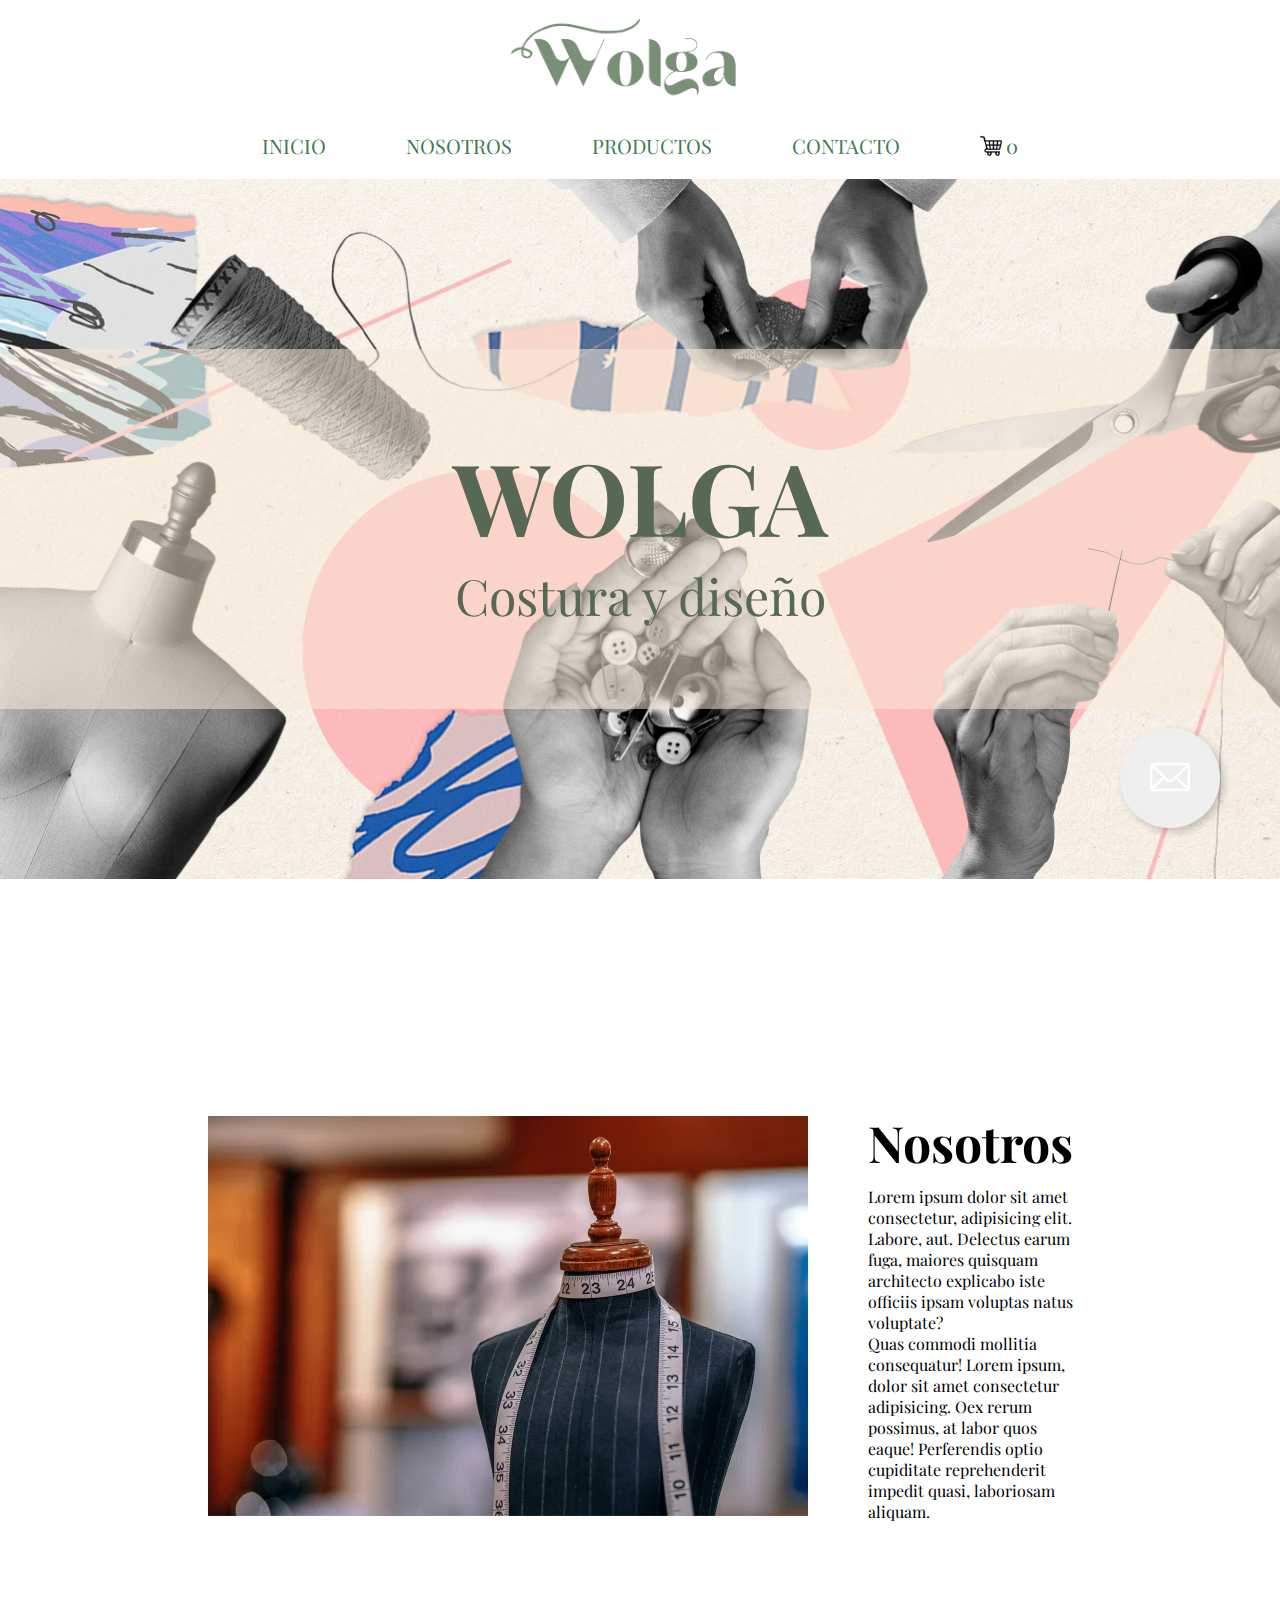
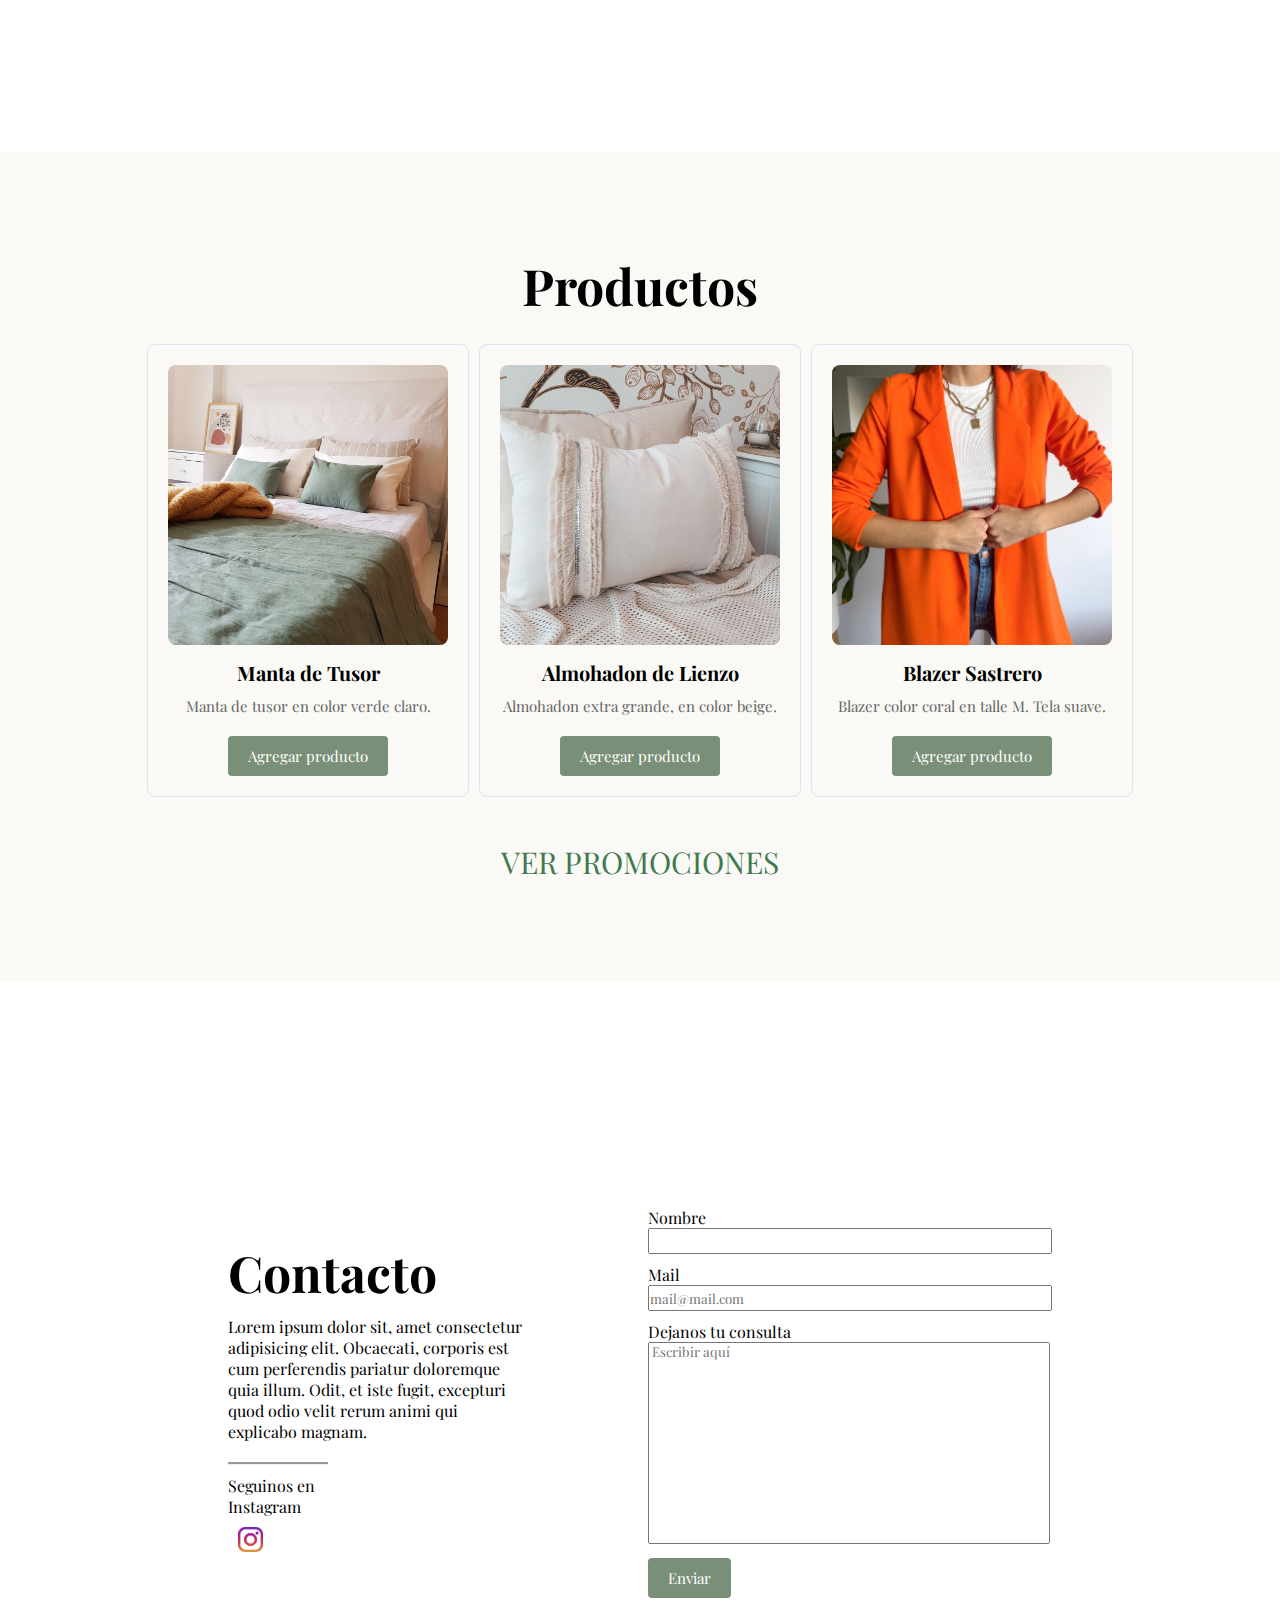
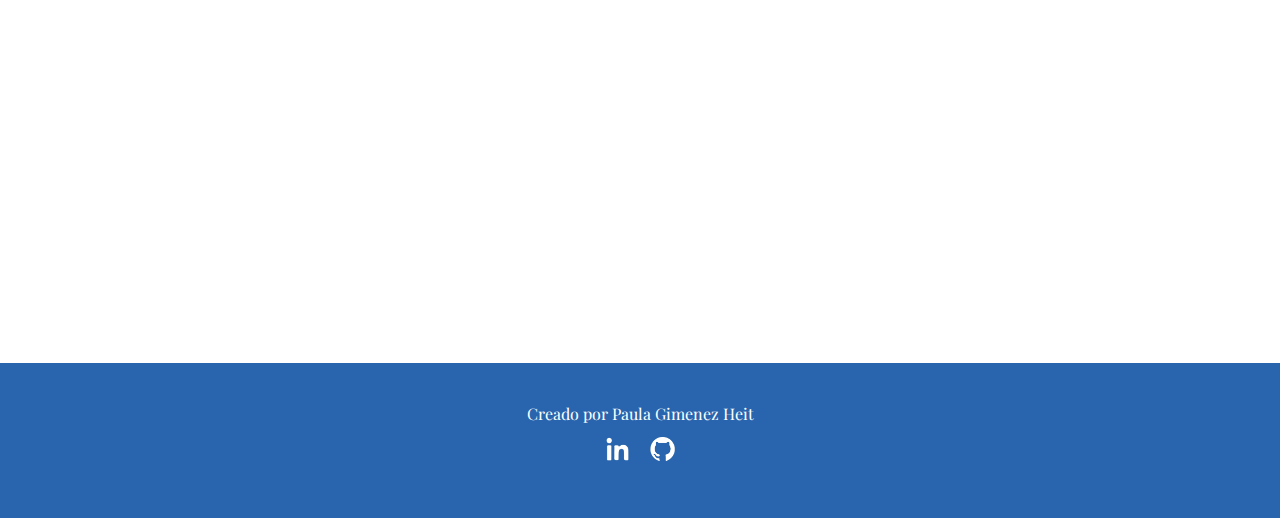
==== index.html @ 96721a61 "Se agregaron algunas meta etiquetas" ====
<!DOCTYPE html>
<html lang="es">
<head>
    <meta charset="UTF-8">
    <meta name="viewport" content="width=device-width, initial-scale=1.0">
    <title>Wolga Design</title>
    <meta name="keywords" content="diseño, costura, textil">
    <meta name="robots" content="index">
    <meta name="theme-color" content="#ffffff">
    <link rel="icon" href="./imagenes/favicon.ico.png">
    <meta property="og:title" content="Wolga Design">
    <meta property="og:description" content="Emprendimiento de costura y diseño textil de alta calidad. Comunicate con nosotros para realizar tus diseños personalizados.">
    <meta property="og:type" content="Pagina Web">
    <meta property="og:image" content="https://paula">
    <link rel="stylesheet" href="./css/styles.css">
    <link rel="preconnect" href="https://fonts.googleapis.com">
    <link rel="preconnect" href="https://fonts.gstatic.com" crossorigin>
    <link href="https://fonts.googleapis.com/css2?family=Crimson+Text&family=Playfair+Display&display=swap" rel="stylesheet">
</head>
<body>
    <!-- Cabecera con el logo principal -->
    <header class="flex-system" id="Inicio">
        <img src="./imagenes/logoWolgaGrande.png" alt="Imagen del logo Wolga Design" class="flex-img">
    </header>
    <!-- Menu de navegacion -->
    <nav class="flex-system">
        <a href="#Inicio" class="flex-menu">INICIO</a>
        <a href="#Nosotros" class="flex-menu">NOSOTROS</a>
        <a href="#Productos" class="flex-menu">PRODUCTOS</a>
        <a href="#Contacto" class="flex-menu">CONTACTO</a>
        <a href="" class="carrito-menu"><img src="./imagenes/carrito-decomrpas.png" alt="carrito de compras"><p>0</p></a>
    </nav>
    <main>
        <!-- Seccion de inicio, con el titulo principal de la pagina y un fondo -->
        <section class="seccionInicio">
            <article class="titulo-principal">
                <h1>WOLGA</h1>
                <p>Costura y diseño</p> 
            </article>
        </section>
        <!-- Seccion Nosotros, que contiene la historia del emprendimiento -->
        <section id="Nosotros" class="flex-nosotros">
            <article class="flex-columna">
                <img src="./imagenes/nosotros-foto.webp" alt="Imagen de foto de costura">
            </article>
            <article class="flex-columna">
                <h2>Nosotros</h2>
                <p> Lorem ipsum dolor sit amet consectetur, adipisicing elit. Labore, aut. Delectus earum fuga, maiores quisquam architecto explicabo iste officiis ipsam voluptas natus voluptate? <br> Quas commodi mollitia consequatur! Lorem ipsum, dolor sit amet consectetur adipisicing. Oex rerum possimus, at labor quos eaque! Perferendis optio cupiditate reprehenderit impedit quasi, laboriosam aliquam.
                </p>
            </article>
        </section>
        <!-- Seccion Productos, que contiene los productos a la venta del emprendimiento -->
        <section id="Productos" class="flex-productos">
            <h2>Productos</h2>
            <div class="flex-filaproductos">
                <!-- Producto 1 -->
                <article class="product-box">
                    <img src="./imagenes/producto1-mantatusor.jpeg" alt="Manta Tusor">
                    <h2>Manta de Tusor</h2>
                    <p>Manta de tusor en color verde claro.</p>
                    <button class="a-button">Agregar producto</button>
                </article>
                <!-- Producto 2 -->
                <article class="product-box">
                    <img src="./imagenes/producto2-almohadonlienzo.jpg" alt="Almohadon de Lienzo">
                    <h2>Almohadon de Lienzo</h2>
                    <p>Almohadon extra grande, en color beige.</p>
                    <button class="a-button">Agregar producto</button>
                </article>
                <!-- Producto 3 -->
                <article class="product-box">
                    <img src="./imagenes/producto3-blazersastrero.png" alt="Blazer Sastrero">
                    <h2>Blazer Sastrero</h2>
                    <p>Blazer color coral en talle M. Tela suave.</p>
                    <button class="a-button">Agregar producto</button>
                </article>
            </div>
            <a href="./pages/promociones.html">VER PROMOCIONES</a>
        </section>
        <!-- Seccion Contacto, que contiene los datos principales para entrar en contacto con los responsables del emprendimiento y un formulario -->
        <section id="Contacto" class="flex-contacto">
            <article class="contacto-item">
                <h2>Contacto</h2>
                <p>Lorem ipsum dolor sit, amet consectetur adipisicing elit. Obcaecati, corporis est cum perferendis pariatur doloremque quia illum. Odit, et iste fugit, excepturi quod odio velit rerum animi qui explicabo magnam.</p>
                <div class="flex-redes">
                    <p>Seguinos en Instagram</p>
                    <a href="https://instagram.com/wolga.design?igshid=MzRlODBiNWFlZA==" target="_blank"><img src="./imagenes/logo-instagram.png" alt="Logo de Instagram" class="emoji"></a>
                </div>
            </article>
            <form action="https://formsubmit.co/paulagimenezheit@gmail.com" method="post" class="contacto-item">
                <label for="name">Nombre</label>
                <input type="nombre" name="nombre" class="input-contacto"> <br>
                <label for="name">Mail</label>
                <input type="email" name="email" required class="input-contacto" placeholder="mail@mail.com"> <br>
                <label for="name">Dejanos tu consulta</label> <br>
                <textarea type="consulta" name="consulta" id="" cols="30" rows="10" placeholder=" Escribir aquí" maxlength="400"></textarea> <br>
                <input type="submit" value="Enviar" class="a-button-e">
            </form>
        </section>
    </main>
    <!-- Boton flotante que facilita el contacto con el emprendimiento a lo largo de toda la pagina -->
    <div class="box-bt-flotante">
        <button class="bt-flotante"><a href="mailto:wolga.design@gmail.com" class="boton"><img src="./imagenes/mail.png" alt="Correo electronico" class="emoji-grande"></a></button>
    </div>
    <!-- Footer de la pagina que facilita el contacto con la creadora de la pagina -->
    <footer class="flex-footer">
        <p>Creado por Paula Gimenez Heit</p>
        <div class="flex-emoji">
            <a href="https://www.linkedin.com/in/pgimenezheit/" target="_blank"><img src="./imagenes/logo-linkedin.png" alt="Linkedin Paula Gimenez Heit" class="emoji"></a>
            <a href="https://github.com/Pauladgh" target="_blank"><img src="./imagenes/logo-github.png" alt="GitHub Paula Gimenez Heit" class="emoji"></a>
        </div>
    </footer>
    <script src="./js/script.js"> </script>
</body>
</html>
---- css/styles.css ----
* {
    margin: 0;
    padding: 0;
    font-family: 'Playfair Display', serif;
}

/* Establezco un fondo para el header, con un padding top y bottom */
header {
    background-color: rgb(255, 255, 255);
    padding: 9px 0 9px 0;
}

/* Imagen del header */
.flex-img {
    width: 400px;
}

/* Para el menu pongo un fondo blanco, con un paddinf top y bottom. Con position sticky y top 0px le pido que al bajar se mantenga en la parte superior siempre */
nav {
    background-color: rgb(255, 255, 255);
    padding: 20px 0 20px 0;
    position:sticky;
    top:0px;
}

/* Configuro la disposicion de los elementos del menu */
.flex-system {
    display:flex;
    flex-direction: row;
    flex-wrap: wrap;
    justify-content: center;
    align-items: center;
}

/* Configuro los botones del menu, la separacion entre ellos, el color, tamaño y su comportamiento cuando no tienen el cursor arriba */
.flex-menu {
    color: rgb(64, 122, 79);
    text-decoration:none;
    margin-left: 40px;
    margin-right: 40px;
    font-size: 20px;
}
/* Defino que en el menu, al pasar el cursor por los botones, los mismos se pongan de otro color y se subrayen por arriba */
nav a:hover {
    text-decoration: overline;
    color: rgb(251,185,185);
}
.carrito-menu, .carrito-menu:hover {
    color: rgb(64, 122, 79);
    text-decoration:none;
    font-size: 20px;
    margin-left: 40px;
    margin-right: 40px;
    display: flex;
    flex-direction: row;
    justify-content: center;
    align-items: center;
}
.carrito-menu img {
    width: 22px;
    height: 22px;
    margin-right: 4px;
}

/* Configuro la seccion de inicio, con la imagen de fondo y los margenes adecuados */
.seccionInicio {
    padding-top: 170px;
    padding-bottom: 170px;
    background-image: url(../imagenes/costura.jpg);
    background-repeat: no-repeat;
    background-size:cover;
    text-align: center;
    color: rgb(87, 104, 84);
}

/* Para el titulo principal de la página establezco el tamaño de la letra, un fondo y un padding superior e inferor */
.titulo-principal {
    background-color: rgba(250, 235, 215, 0.527);
    padding: 80px 0 80px 0;
    font-size:50px;
}

/* Configuro el orden de la seccion Nosotros con su margen y la posición del contenido */
.flex-nosotros {
    display: flex;
    flex-direction: row;
    align-items: center;
    justify-content: center;
    padding: 200px;
}
/* Establezco la disposicion y los margenes de los elementos en la seccion Nosotros */
.flex-columna {
    display: flex;
    flex-direction: column;
    margin: 30px;
    align-items: flex-start;
    justify-content: left;
}
/* Para todos los titulos secundarios de la pagina, configuro el mismo valor, con un margen inferior que los separe del texto */
h2 {
    font-size: 50px;
    margin-bottom: 10px;
}

/* Configuro la organizacion de la seccion productos, el color de fondo y la posicion del contenido */
.flex-productos {
    display: flex;
    flex-direction: column;
    align-items: center;
    justify-content: center;
    padding: 100px;
    background-color: rgb(250, 249, 245);
}
.flex-productos a {
    color: rgb(64, 122, 79);
    text-decoration: none;
    margin-top: 30px;
    font-size: 30px;
    display: flex;
    flex-direction: row;
    justify-content: center;
    align-items: center;
    text-align: center;
}

.flex-productos a:hover {
    text-decoration-line: underline;
    color: rgb(251,185,185);
    margin-top: 30px;
}
/* Establezco la disposicion de las cajas de productos en la seccion */
.flex-filaproductos {
    display: flex;
    flex-direction: row;
    align-items: center;
}

/* Marco los margenes entre las cajas de productos */
.flex-filaproductos article {
    margin: 15px 5px 15px 5px;
}
/* Configuro la caja de productos a la venta */
.product-box {
    width: 280px;
    padding: 20px;
    border: 1px solid #cecde994;
    border-radius: 8px;
    text-align: center;
}

/* Imagenes de las cajas de productos */
.product-box img {
    width: 100%;
    border-radius: 8px;
    margin-bottom: 10px;
}

/* Titulo de las cajas de productos */
.product-box h2 {
    font-size: 20px;
    margin-bottom: 10px;
}
/* Parrafos de las cajas de productos */
.product-box p {
    font-size: 15px;
    color: #666;
    margin-bottom: 20px;
}
/* Botones de las cajas de productos, con su color y transicion  */
.a-button, .a-button-e {
    background-color: rgb(122,143,119);
    color: #fff;
    border: none;
    border-radius: 4px;
    padding: 10px 20px;
    font-size: 15px;
    cursor: pointer;
    transition: background-color 0.3s ease;
}

/* Comportamiento del boton cuando el cursor esta arriba */
.a-button:hover {
    background-color: rgb(157, 196, 151);
}

/* Configuro la organizacion de la seccion Contacto, el color de fondo y la posicion del contenido */
.flex-contacto {
    display: flex;
    flex-direction: row;
    justify-content: center;
    align-items: center;
    margin: 15px 170px 15px 170px;
    padding: 150px;
}

/* Configuracion de los elementos de la seccion contacto */
.contacto-item {
    margin: 50px;
    padding: 10px;
}

/* Establezco la configuracion de las redes */
.flex-redes {
    display: flex;
    flex-direction: column;
    align-items: flex-start;
    justify-content: flex-start;
    border-top: 1px;
    border-top:groove;
    padding-top: 10px;
    margin: 20px 200px 0 0;
}
.flex-redes p {
    width: 100px;
}
/* Definicion de los campos de entrada de datos del formulario */
.input-contacto {
    width: 400px;
    height: 22px;
    margin-bottom: 10px;
}
/* Definicion del campo de texto del formulario */
textarea {
    width: 400px;
    height: 200px;
    resize: none;
    margin-bottom: 10px;
}

/* Configuro la organizacion de la seccion footer, el color de fondo y la posicion del contenido */
.flex-footer {
    display: flex;
    flex-direction: column;
    justify-content: center;
    align-items: center;
    padding: 40px;
    background-color: rgb(40,101,174);
    color: white;
}

/* Configuracion de los iconos y su disposicion */
.flex-emoji {
    display: flex;
    flex-direction: row;
    justify-content: center;
    align-items: center;
    margin: 1px 1px 1px 1px;
}
/* Configuracion del tamaño de los iconos mas pequeños */
.emoji {
    width: 25px;
    padding: 10px;
}
/* Configuracion del tamaño del icono de enviar correo electronico */
.emoji-grande {
    width: 40px;
    padding: 10px;
    filter: invert();
}

/* Establezco las propiedades para que haya un boton flotante animado que permita enviar un correo  */
.box-bt-flotante{
    display: flex;
    justify-content: end;
    position: sticky;
    bottom: 8%;
    margin: 0 60px 40px 0;
}
/* La configuracion de la parte animada que realiza una iteracion infinita de cinco momentos, cambiando entre los colores principales de la pagina */
.bt-flotante {
    z-index: 1;
    width: 100px;
    height: 100px;
    border-radius: 100px;
    border-color: rgba(28, 89, 168, 0);
    animation-name: myanimation;
    animation-duration: 20s;
    animation-iteration-count: infinite;
    box-shadow: 4px 4px 8px rgba(0, 0, 0, 0.2);
}
/* Dividi la animacion en cinco momentos marcados por el cambio de color */
@keyframes myanimation {
    0% {background-color: rgb(28, 89, 168);}
    25% {background-color: rgb(122,143,119);}
    50% {background-color: rgb(251,185,185)}
    75% {background-color: rgb(122,143,119);}
    100% {background-color: rgb(28, 89, 168);}
}
.promociones {
    display: flex;
    flex-direction: column;
    justify-content: center;
    align-items: center;
    max-width: 600px;
    margin: 0 auto;
    padding: 80px;
    text-align: center;
}

.promocion-item {
    background-color: #f9f9f9;
    border: 1px solid #ccc;
    margin-bottom: 20px;
    padding: 10px;
}

.nav-volver img {
    width: 50px;
    margin: 0 0 0 40px;
}
/* Establezco las medidas que deben cambiar para pantallas de hasta 1024px */
@media(max-width:1024px){
.flex-columna img{
    width: 400px;
}
.flex-menu{
    font-size: 20px;
    margin: 0 17px 0 17px;
}
.flex-columna {
    font-size: 12px;
}
h2 {
    font-size: 40px
}
.input-contacto {
    width: 300px;
    height: 20px;
    margin-bottom: 10px;
}
textarea {
    width: 300px;
    height: 200px;
    resize: none;
    margin-bottom: 10px;
}
.product-box {
    width: 180px;
}
.product-box h2 {
    font-size: 17px
}
.product-box p {
    font-size: 13px
}
.contacto-item {
    font-size: 13px;
}
article.flex-redes {
    margin: 20px 0 20px 0;
}
.promociones {
    max-width: 500px;
    padding: 70px 0 70px 0;
}
.nav-volver img {
    width: 40px;
    margin: 0 0 0 40px;
}
}

/* Establezco las medidas que deben cambiar para pantallas de hasta 768px */
@media(max-width:768px){
a.flex-menu, a.carrito-menu {
    margin: 10px;
    font-size: 16px;
}
    .flex-img {
    width: 320px;
}
.flex-menu{
    font-size: 17px;
    margin: 0 15px 0 15px;
}
.titulo-principal {
    font-size: 40px        
}
h2 {
    font-size: 40px;        
}
.flex-columna img{
    width: 370px;
}
.flex-columna {
    font-size: 12px;
    width: 370px;
}
.flex-nosotros {
    display: flex;
    flex-direction: column;
}
.flex-contacto {
    display: flex;
    flex-direction: column;
}
.flex-filaproductos {
    display: flex;
    flex-direction: column;
}
.product-box {
    width: 300px;
    height: 450px;
}
.product-box h2{
    font-size: 17px
}
.product-box p{
    font-size: 14px
}
.flex-productos {
    padding: 90px;
}
.flex-contacto{
    padding: 90px;
}
article.contacto-item {
    font-size: 13px;
    width: 400px;
    text-align: center;
}
.flex-redes {
    margin: 20px 0 0 0;
    display: flex;
    flex-direction: column-reverse;
    align-items: center
}
.promociones {
    max-width: 400px;
}
.nav-volver img {
    width: 30px;
    margin: 0 0 0 40px;
}
.flex-productos a {
    font-size: 20px;
}
}

/* Establezco las medidas que deben cambiar para pantallas de hasta 480px */
@media(max-width:480px) {
a.flex-menu, a.carrito-menu {
    margin: 6px;
    font-size: 15px;
}
.flex-menu {
    margin: 0 9px 0 9px;
    font-size: 15px;
}
.titulo-principal {
    font-size: 35px;
}
.seccionInicio {
    padding-top: 120px;
    padding-bottom: 120px;
}
.flex-columna {
    width: 255px;
    font-size: 13.5px;
}
.flex-columna img{
    width: 255px;
}
.flex-nosotros {
    padding: 90px 0 90px 0;
}
.product-box p {
    font-size: 16px;
    height: 50px;
}
.product-box h2 {
    font-size: 18px;
}
.product-box {
    width: 270px;
}
.flex-contacto {
    margin: 0;
    padding: 0;
}
article.contacto-item {
    width: 280px;
    text-align: center;
    font-size: 13px;
    margin-bottom: 0px;
}
.input-contacto {
    width: 320px;
    height: 22px;
}
textarea {
    width: 320px;
    height: 150px;
    resize: none;
}
form{
    display: flex;
    flex-direction: column;
}
.emoji-grande {
    width: 30px;
}
.box-bt-flotante{
    bottom: 4%;
    margin: 0 30px 20px 0;
}
.bt-flotante {
    width: 85px;
    height: 85px;
}
.promociones {
    max-width: 300px;
}
.nav-volver img {
    width: 25px;
    margin: 0 0 0 40px;
}

}

/* Establezco las medidas que deben cambiar para pantallas de hasta 370px */
@media(max-width:397px) {
.flex-img {
    width: 220px;
}
a.flex-menu, a.carrito-menu {
    font-size: 12px;
    margin: 0 5px 0 5px;
}
nav.flex-system img{
    width: 16px;
    height: 16px;
}
.titulo-principal {
    font-size: 25px;
}
.seccionInicio {
    padding-top: 70px;
    padding-bottom: 70px;
}
.flex-columna {
    width: 240px;
    font-size: 13px;
}
.flex-columna img{
    width: 240px;
}
.flex-nosotros {
    padding: 80px 0 80px 0;
}
.product-box p {
    font-size: 13px;
}
.product-box h2 {
    font-size: 16px;
}
.product-box {
    width: 210px;
    height: 390px;
}
.flex-contacto {
    margin: 0;
    padding: 0;
}
article.contacto-item {
    width: 220px;
    text-align: center;
    font-size: 12px;
    margin-bottom: 0px;
}
.input-contacto {
    width: 220px;
    height: 22px;
}
textarea {
    width: 220px;
    height: 120px;
    resize: none;
}
.flex-footer{
    font-size: 13px;
}
.emoji-grande {
    width: 20px;
}
.box-bt-flotante{
    bottom: 4%;
    margin: 0 30px 20px 0;
}
.bt-flotante {
    width: 70px;
    height: 70px;
}
.promociones {
    max-width: 200px;
}
.nav-volver img {
    width: 20px;
    margin: 0 0 0 40px;
}
}
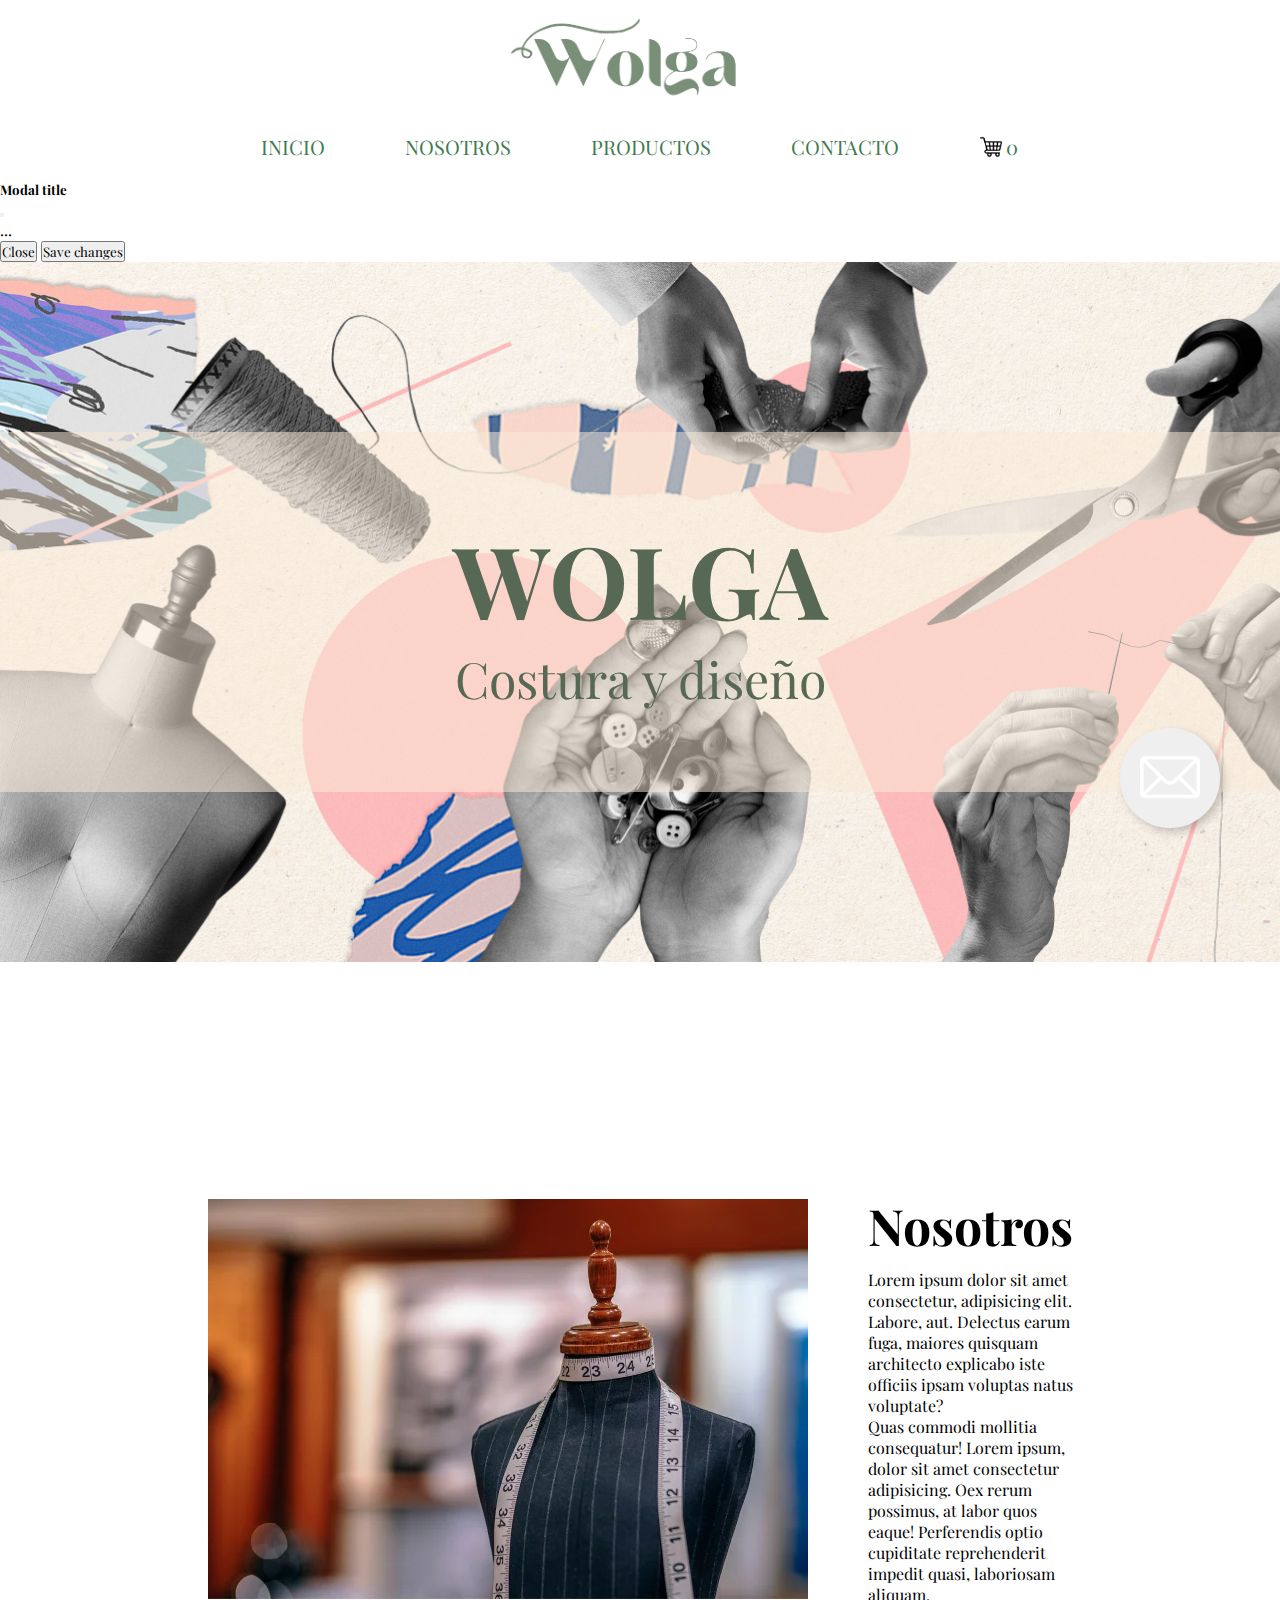
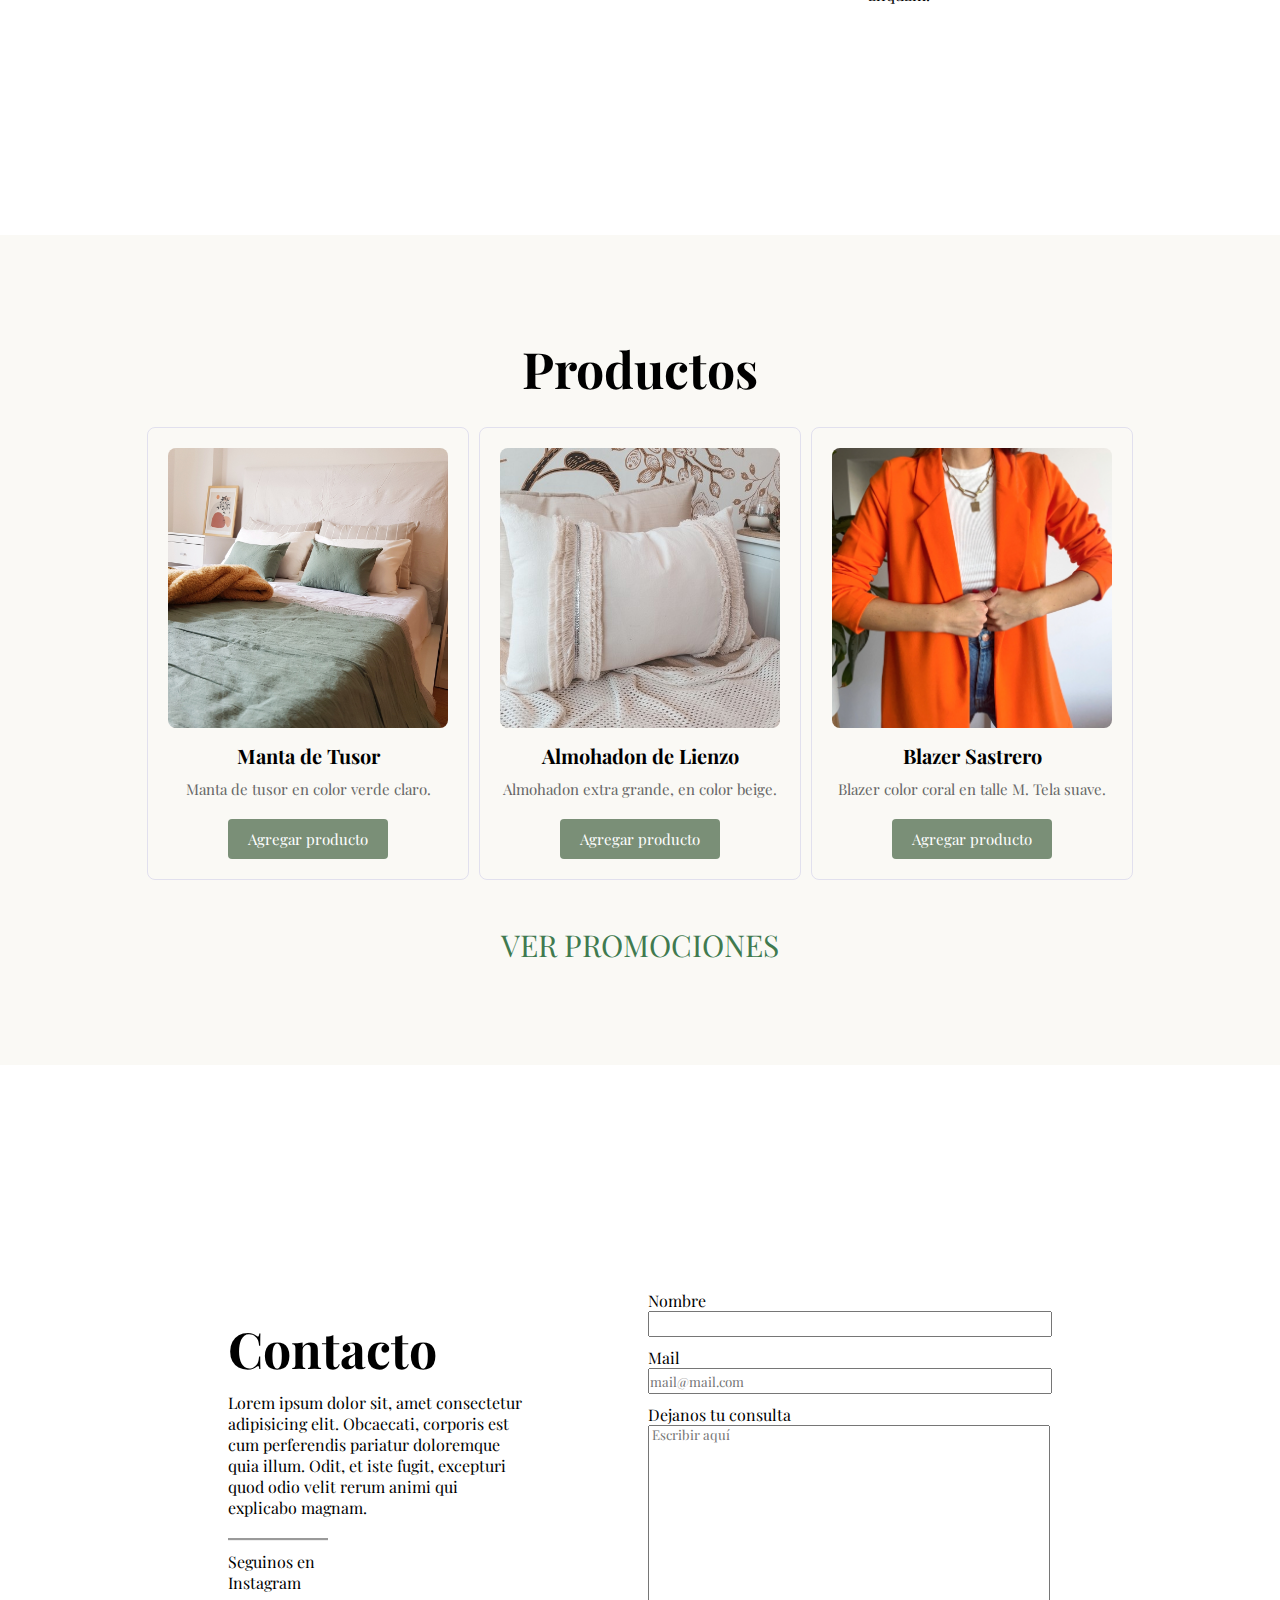
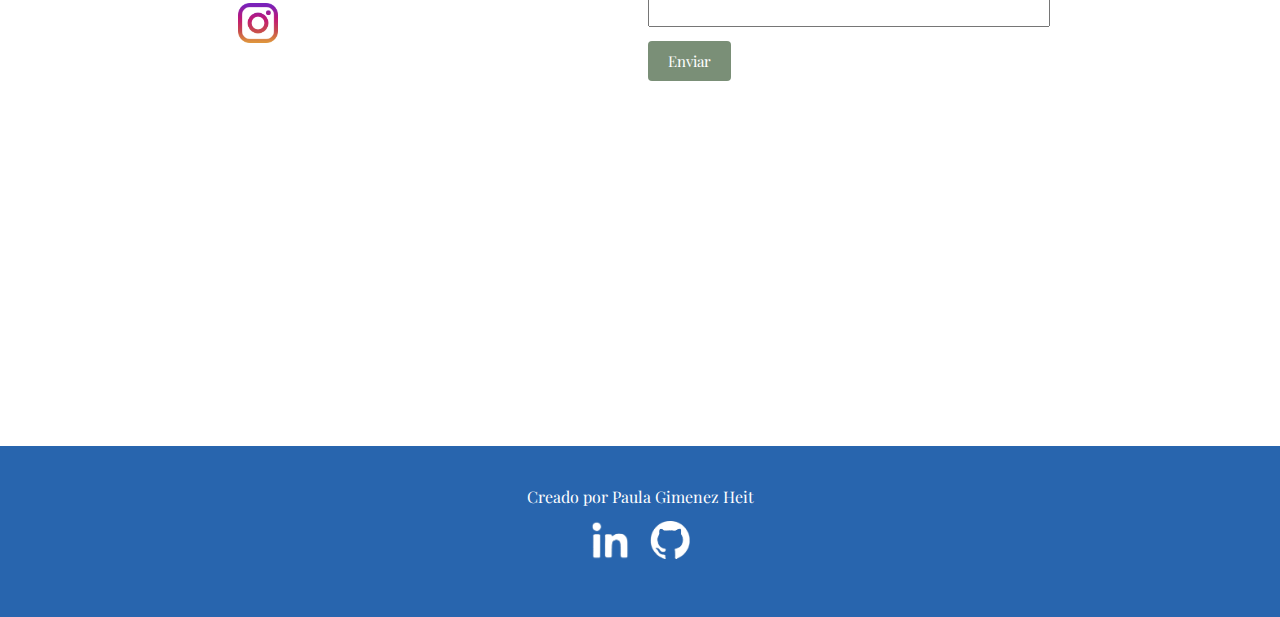
==== commit 2a70c44e: "Se agrego una ventana modal para el carrito" ====
--- a/index.html
+++ b/index.html
@@ -11,11 +11,13 @@
     <meta property="og:title" content="Wolga Design">
     <meta property="og:description" content="Emprendimiento de costura y diseño textil de alta calidad. Comunicate con nosotros para realizar tus diseños personalizados.">
     <meta property="og:type" content="Pagina Web">
-    <meta property="og:image" content="https://paula">
+    <meta property="og:image" content="https://pauladgh.github.io/proyecto-Wolga/imagenes/compartir-imagen.png">
+    <meta name="author" content="Paula Gimenez Heit">
     <link rel="stylesheet" href="./css/styles.css">
     <link rel="preconnect" href="https://fonts.googleapis.com">
     <link rel="preconnect" href="https://fonts.gstatic.com" crossorigin>
     <link href="https://fonts.googleapis.com/css2?family=Crimson+Text&family=Playfair+Display&display=swap" rel="stylesheet">
+    <link href="https://cdn.jsdelivr.net/npm/bootstrap@5.1.3/dist/css/bootstrap.min.css" rel="stylesheet" integrity="sha384-1BmE4kWBq78iYhFldvKuhfTAU6auU8tT94WrHftjDbrCEXSU1oBoqyl2QvZ6jIW3" crossorigin="anonymous">
 </head>
 <body>
     <!-- Cabecera con el logo principal -->
@@ -28,8 +30,25 @@
         <a href="#Nosotros" class="flex-menu">NOSOTROS</a>
         <a href="#Productos" class="flex-menu">PRODUCTOS</a>
         <a href="#Contacto" class="flex-menu">CONTACTO</a>
-        <a href="" class="carrito-menu"><img src="./imagenes/carrito-decomrpas.png" alt="carrito de compras"><p>0</p></a>
+        <button type="button" data-bs-toggle="modal" data-bs-target="#exampleModal" class="carrito-menu"><img src="./imagenes/carrito-decomrpas.png" alt="carrito de compras"><p>0</p></button>
     </nav>
+    <div class="modal fade" id="exampleModal" tabindex="-1" aria-labelledby="exampleModalLabel" aria-hidden="true">
+        <div class="modal-dialog">
+        <div class="modal-content">
+            <div class="modal-header">
+            <h5 class="modal-title" id="exampleModalLabel">Modal title</h5>
+            <button type="button" class="btn-close" data-bs-dismiss="modal" aria-label="Close"></button>
+            </div>
+            <div class="modal-body">
+            ...
+            </div>
+            <div class="modal-footer">
+            <button type="button" class="btn btn-secondary" data-bs-dismiss="modal">Close</button>
+            <button type="button" class="btn btn-primary">Save changes</button>
+            </div>
+        </div>
+        </div>
+    </div>
     <main>
         <!-- Seccion de inicio, con el titulo principal de la pagina y un fondo -->
         <section class="seccionInicio">
@@ -65,7 +84,7 @@
                     <img src="./imagenes/producto2-almohadonlienzo.jpg" alt="Almohadon de Lienzo">
                     <h2>Almohadon de Lienzo</h2>
                     <p>Almohadon extra grande, en color beige.</p>
-                    <button class="a-button">Agregar producto</button>
+                    <button class="a-button">Agregar producto </button>
                 </article>
                 <!-- Producto 3 -->
                 <article class="product-box">
@@ -111,5 +130,7 @@
         </div>
     </footer>
     <script src="./js/script.js"> </script>
+    <script src="https://cdn.jsdelivr.net/npm/@popperjs/core@2.10.2/dist/umd/popper.min.js" integrity="sha384-7+zCNj/IqJ95wo16oMtfsKbZ9ccEh31eOz1HGyDuCQ6wgnyJNSYdrPa03rtR1zdB" crossorigin="anonymous"></script>
+    <script src="https://cdn.jsdelivr.net/npm/bootstrap@5.1.3/dist/js/bootstrap.min.js" integrity="sha384-QJHtvGhmr9XOIpI6YVutG+2QOK9T+ZnN4kzFN1RtK3zEFEIsxhlmWl5/YESvpZ13" crossorigin="anonymous"></script>
 </body>
 </html>--- a/css/styles.css
+++ b/css/styles.css
@@ -55,6 +55,8 @@
     flex-direction: row;
     justify-content: center;
     align-items: center;
+    background-color: #ffffff;
+    border: 1px solid #ffffff;
 }
 .carrito-menu img {
     width: 22px;
@@ -248,12 +250,12 @@
 }
 /* Configuracion del tamaño de los iconos mas pequeños */
 .emoji {
-    width: 25px;
+    width: 40px;
     padding: 10px;
 }
 /* Configuracion del tamaño del icono de enviar correo electronico */
 .emoji-grande {
-    width: 40px;
+    width: 60px;
     padding: 10px;
     filter: invert();
 }
@@ -497,7 +499,7 @@
     flex-direction: column;
 }
 .emoji-grande {
-    width: 30px;
+    width: 40px;
 }
 .box-bt-flotante{
     bottom: 4%;
@@ -579,9 +581,6 @@
 .flex-footer{
     font-size: 13px;
 }
-.emoji-grande {
-    width: 20px;
-}
 .box-bt-flotante{
     bottom: 4%;
     margin: 0 30px 20px 0;
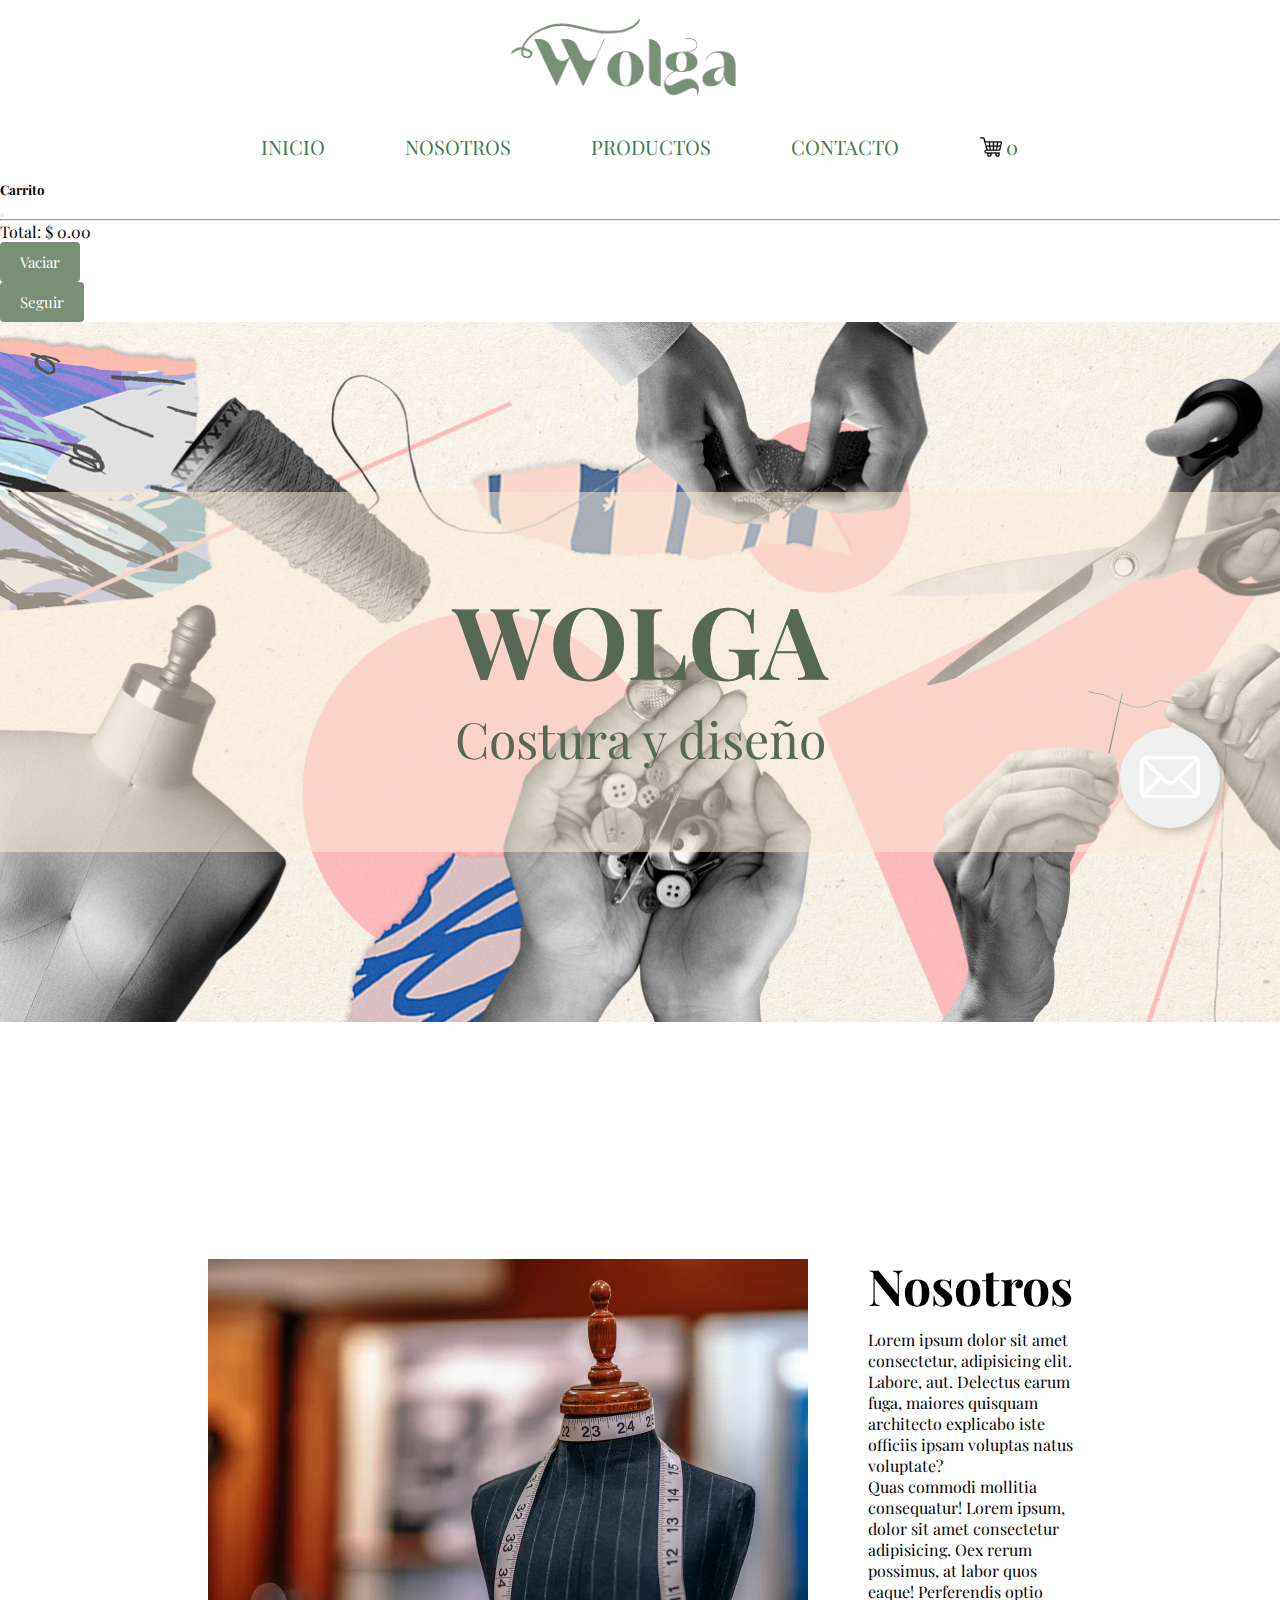
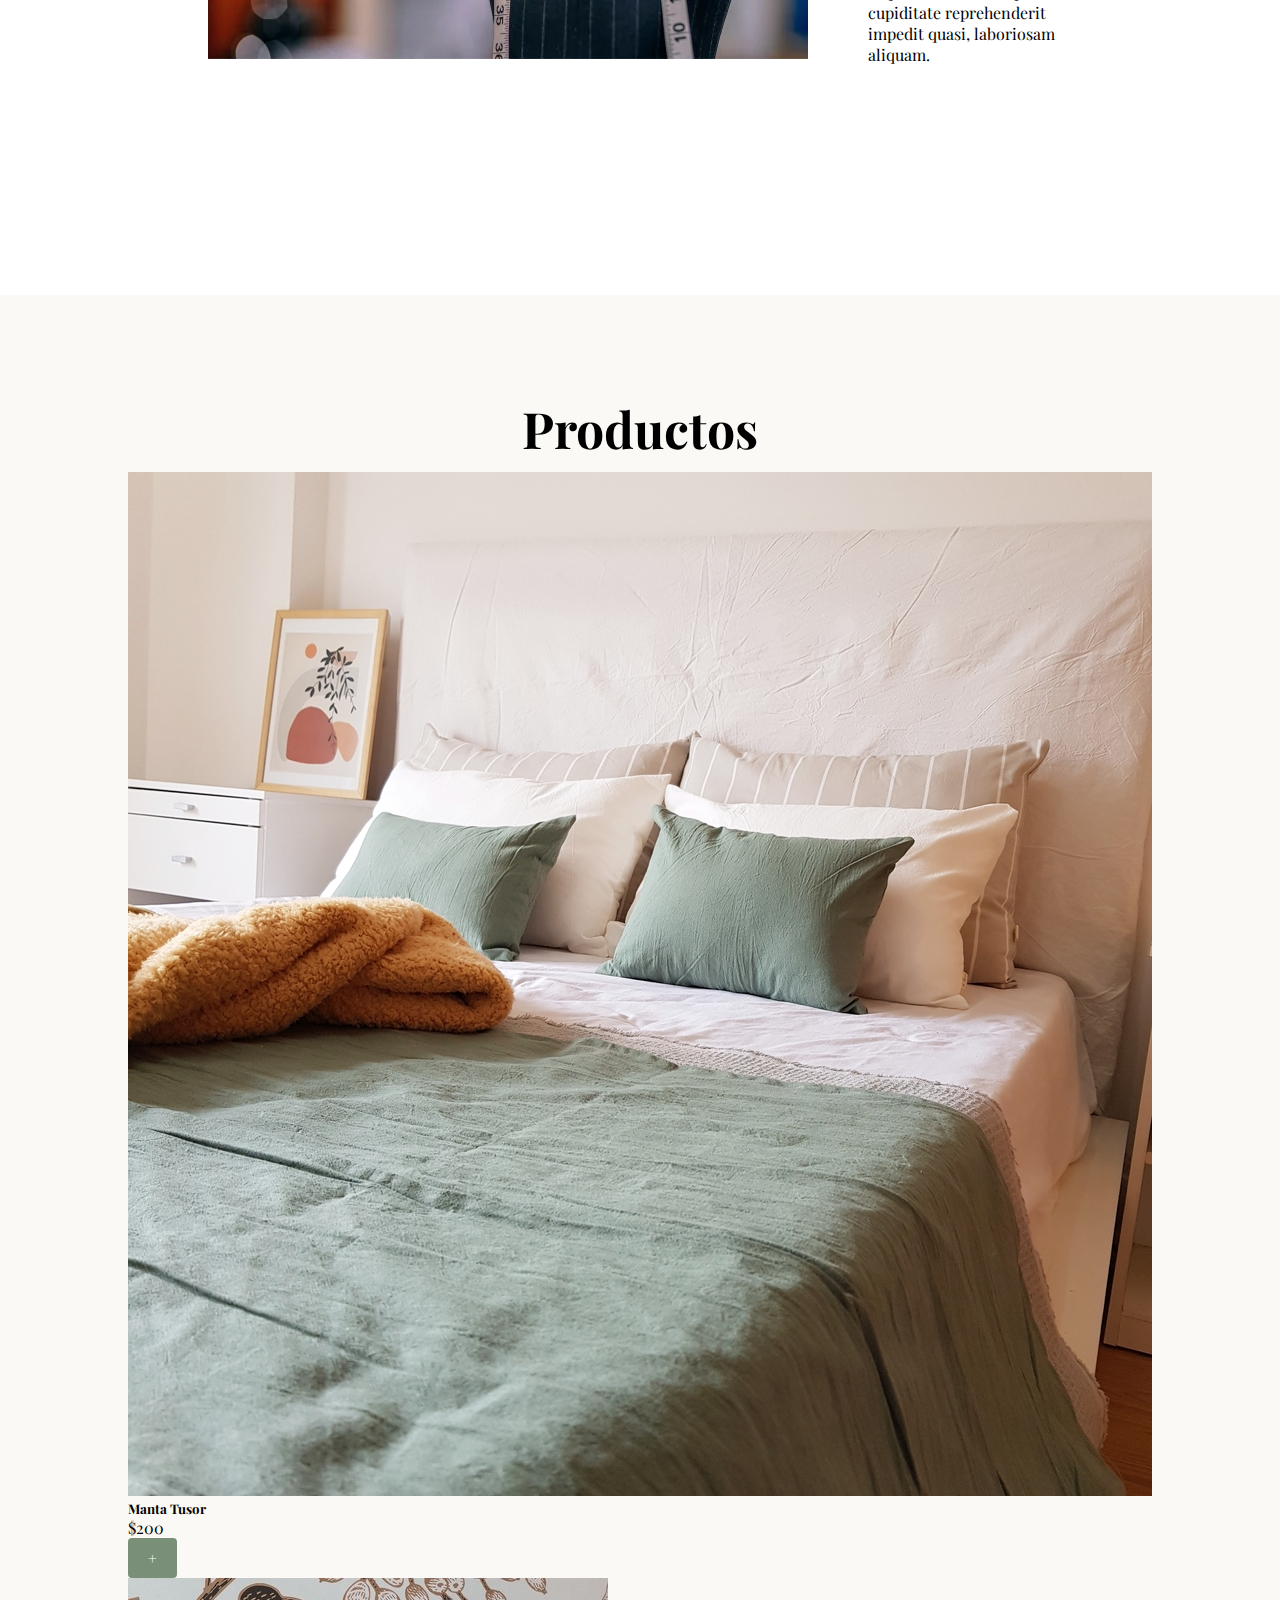
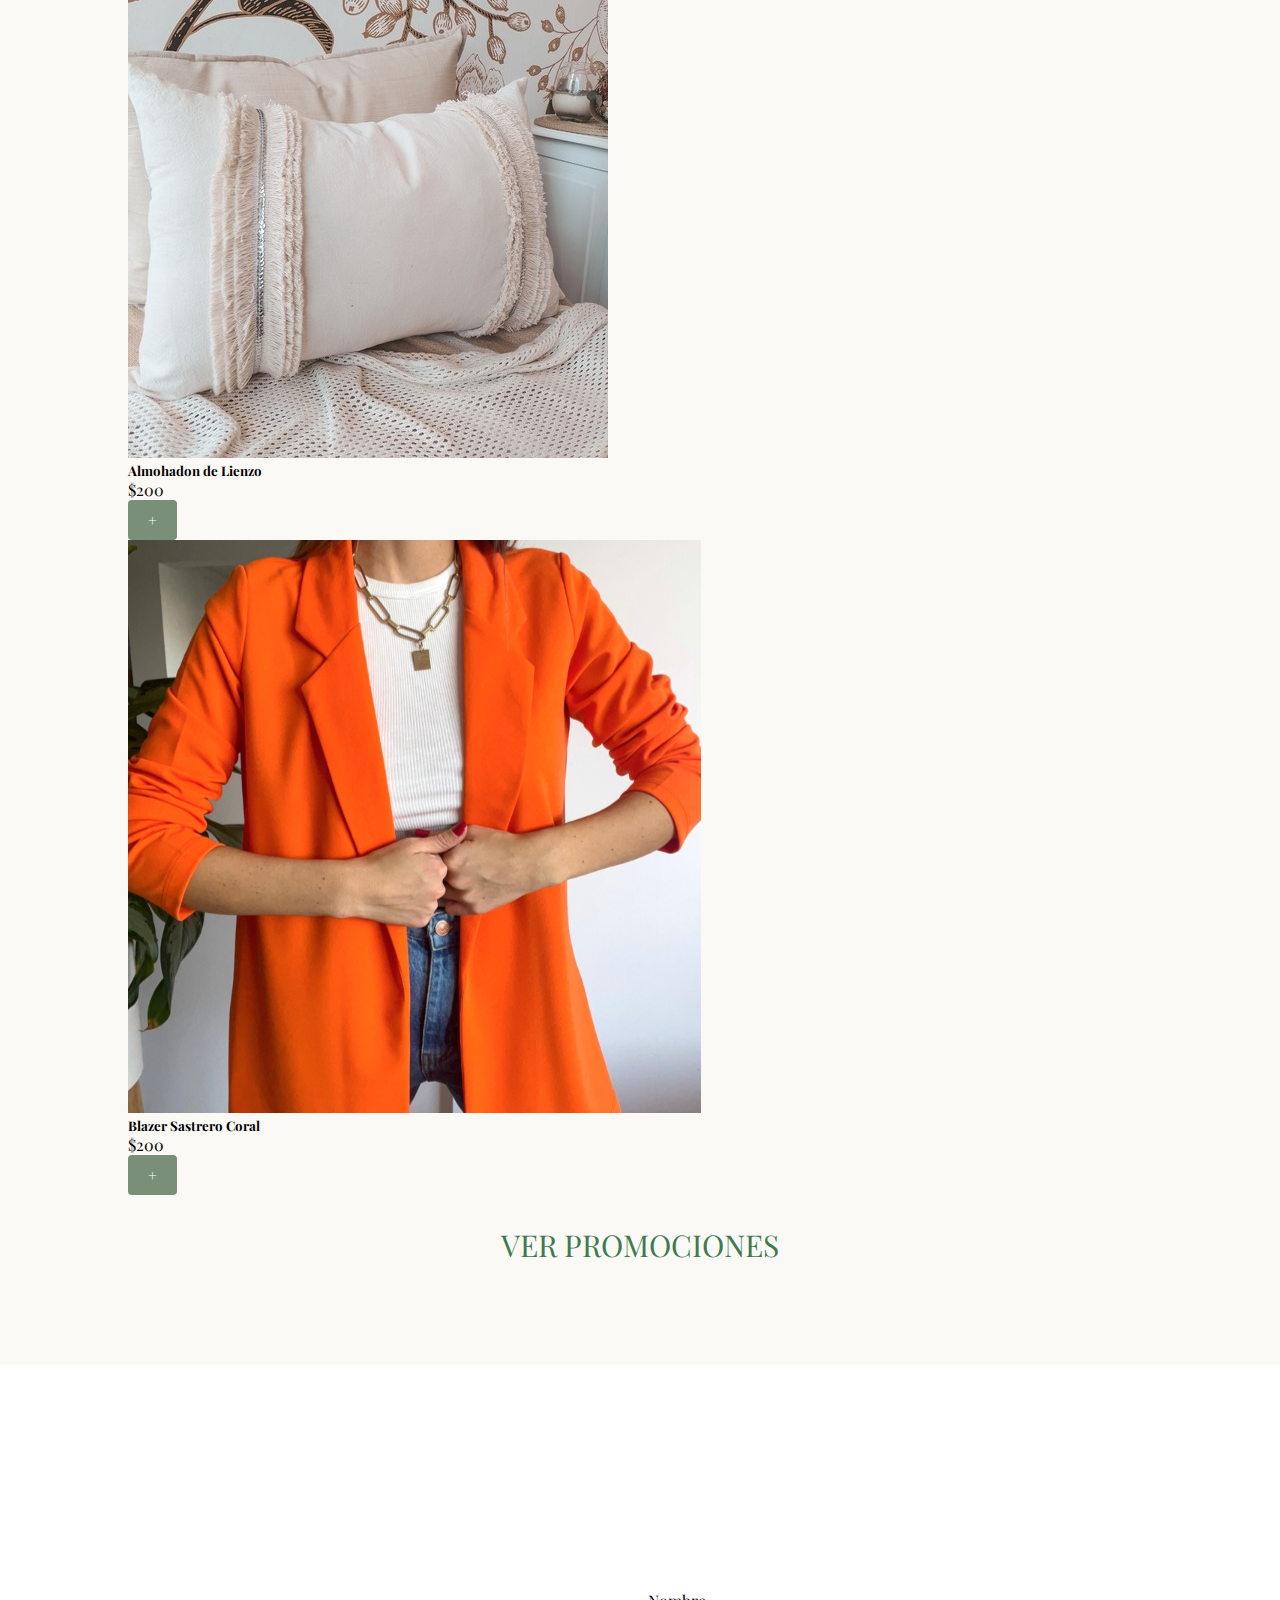
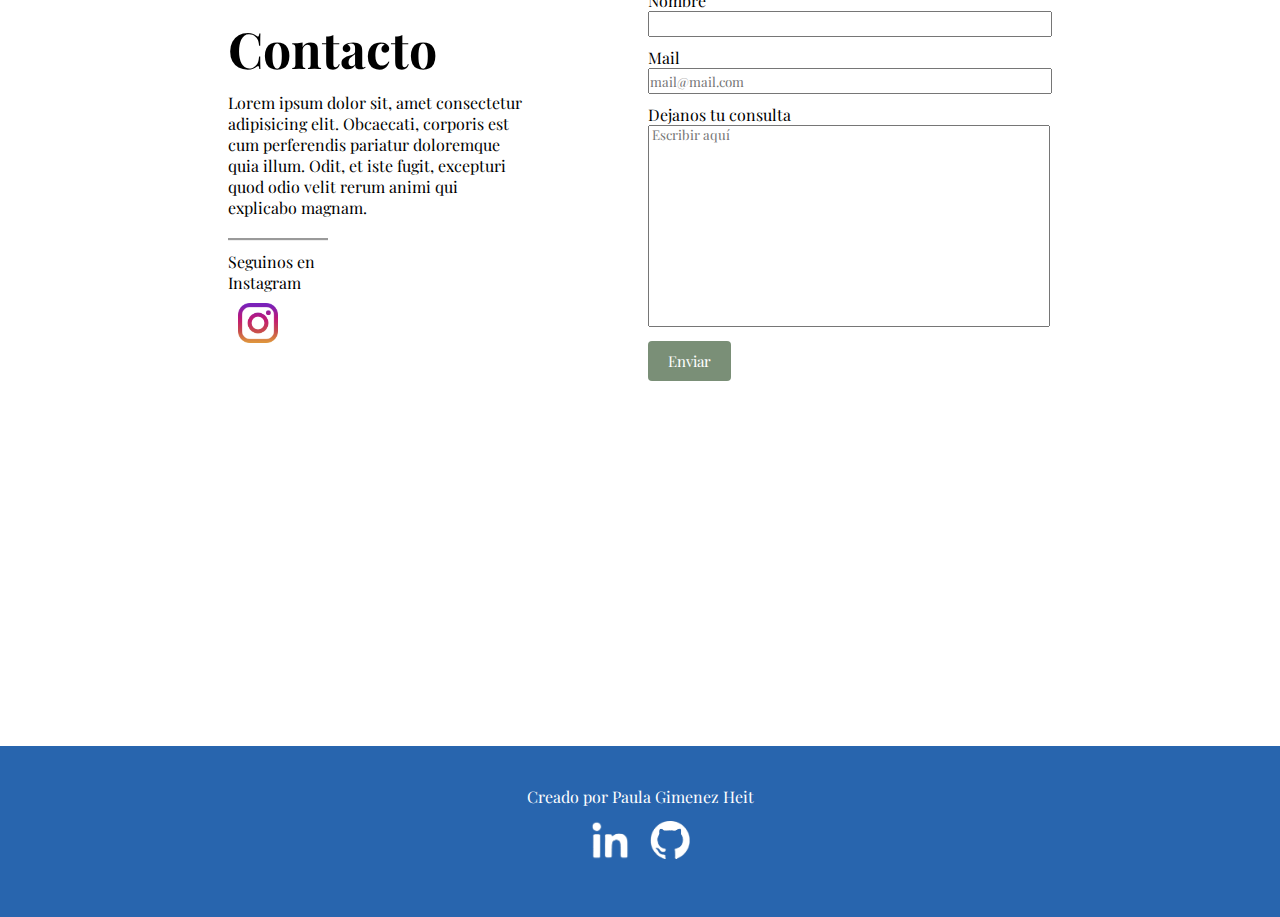
==== commit 4db28d82: "carrito de compras funcional" ====
--- a/index.html
+++ b/index.html
@@ -36,15 +36,21 @@
         <div class="modal-dialog">
         <div class="modal-content">
             <div class="modal-header">
-            <h5 class="modal-title" id="exampleModalLabel">Modal title</h5>
+            <h5 class="modal-title" id="exampleModalLabel">Carrito</h5>
             <button type="button" class="btn-close" data-bs-dismiss="modal" aria-label="Close"></button>
             </div>
             <div class="modal-body">
-            ...
+                <div class="col-sm-4">
+                    <!-- Elementos del carrito -->
+                    <ul id="carrito" class="list-group"></ul>
+                    <hr>
+                    <!-- Precio total -->
+                    <p class="text-right">Total: $ <span id="total"></span></p>
+                    <button id="boton-vaciar" class="a-button-e">Vaciar</button>
+                </div>
             </div>
             <div class="modal-footer">
-            <button type="button" class="btn btn-secondary" data-bs-dismiss="modal">Close</button>
-            <button type="button" class="btn btn-primary">Save changes</button>
+            <button type="button" class="a-button-e" data-bs-dismiss="modal">Seguir</button>
             </div>
         </div>
         </div>
@@ -71,28 +77,11 @@
         <!-- Seccion Productos, que contiene los productos a la venta del emprendimiento -->
         <section id="Productos" class="flex-productos">
             <h2>Productos</h2>
-            <div class="flex-filaproductos">
-                <!-- Producto 1 -->
-                <article class="product-box">
-                    <img src="./imagenes/producto1-mantatusor.jpeg" alt="Manta Tusor">
-                    <h2>Manta de Tusor</h2>
-                    <p>Manta de tusor en color verde claro.</p>
-                    <button class="a-button">Agregar producto</button>
-                </article>
-                <!-- Producto 2 -->
-                <article class="product-box">
-                    <img src="./imagenes/producto2-almohadonlienzo.jpg" alt="Almohadon de Lienzo">
-                    <h2>Almohadon de Lienzo</h2>
-                    <p>Almohadon extra grande, en color beige.</p>
-                    <button class="a-button">Agregar producto </button>
-                </article>
-                <!-- Producto 3 -->
-                <article class="product-box">
-                    <img src="./imagenes/producto3-blazersastrero.png" alt="Blazer Sastrero">
-                    <h2>Blazer Sastrero</h2>
-                    <p>Blazer color coral en talle M. Tela suave.</p>
-                    <button class="a-button">Agregar producto</button>
-                </article>
+            <div class="container">
+                <div class="row">
+                    <!-- Elementos generados a partir del JSON -->
+                    <div id="items" class="col-sm-8 row"></div>
+                </div>
             </div>
             <a href="./pages/promociones.html">VER PROMOCIONES</a>
         </section>
--- a/css/styles.css
+++ b/css/styles.css
@@ -21,6 +21,7 @@
     padding: 20px 0 20px 0;
     position:sticky;
     top:0px;
+    z-index: 1;
 }
 
 /* Configuro la disposicion de los elementos del menu */
@@ -58,6 +59,7 @@
     background-color: #ffffff;
     border: 1px solid #ffffff;
 }
+
 .carrito-menu img {
     width: 22px;
     height: 22px;
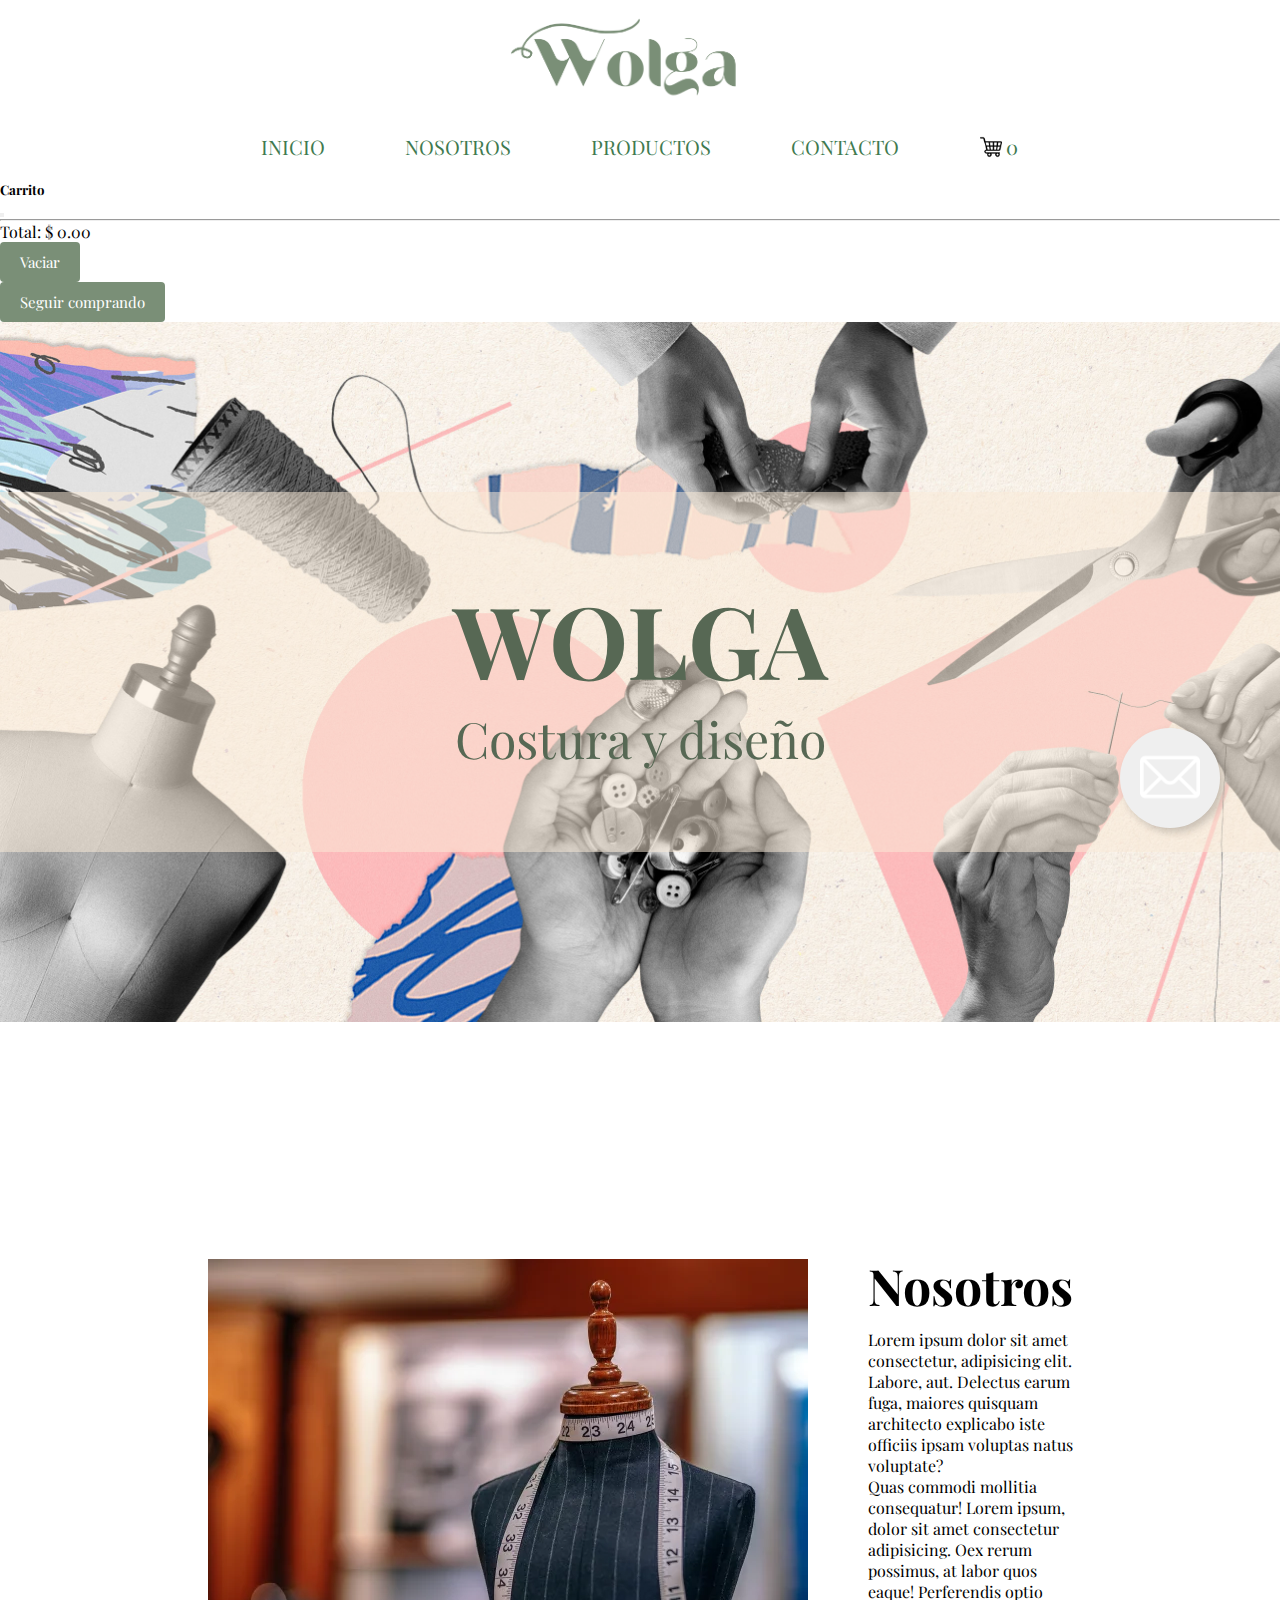
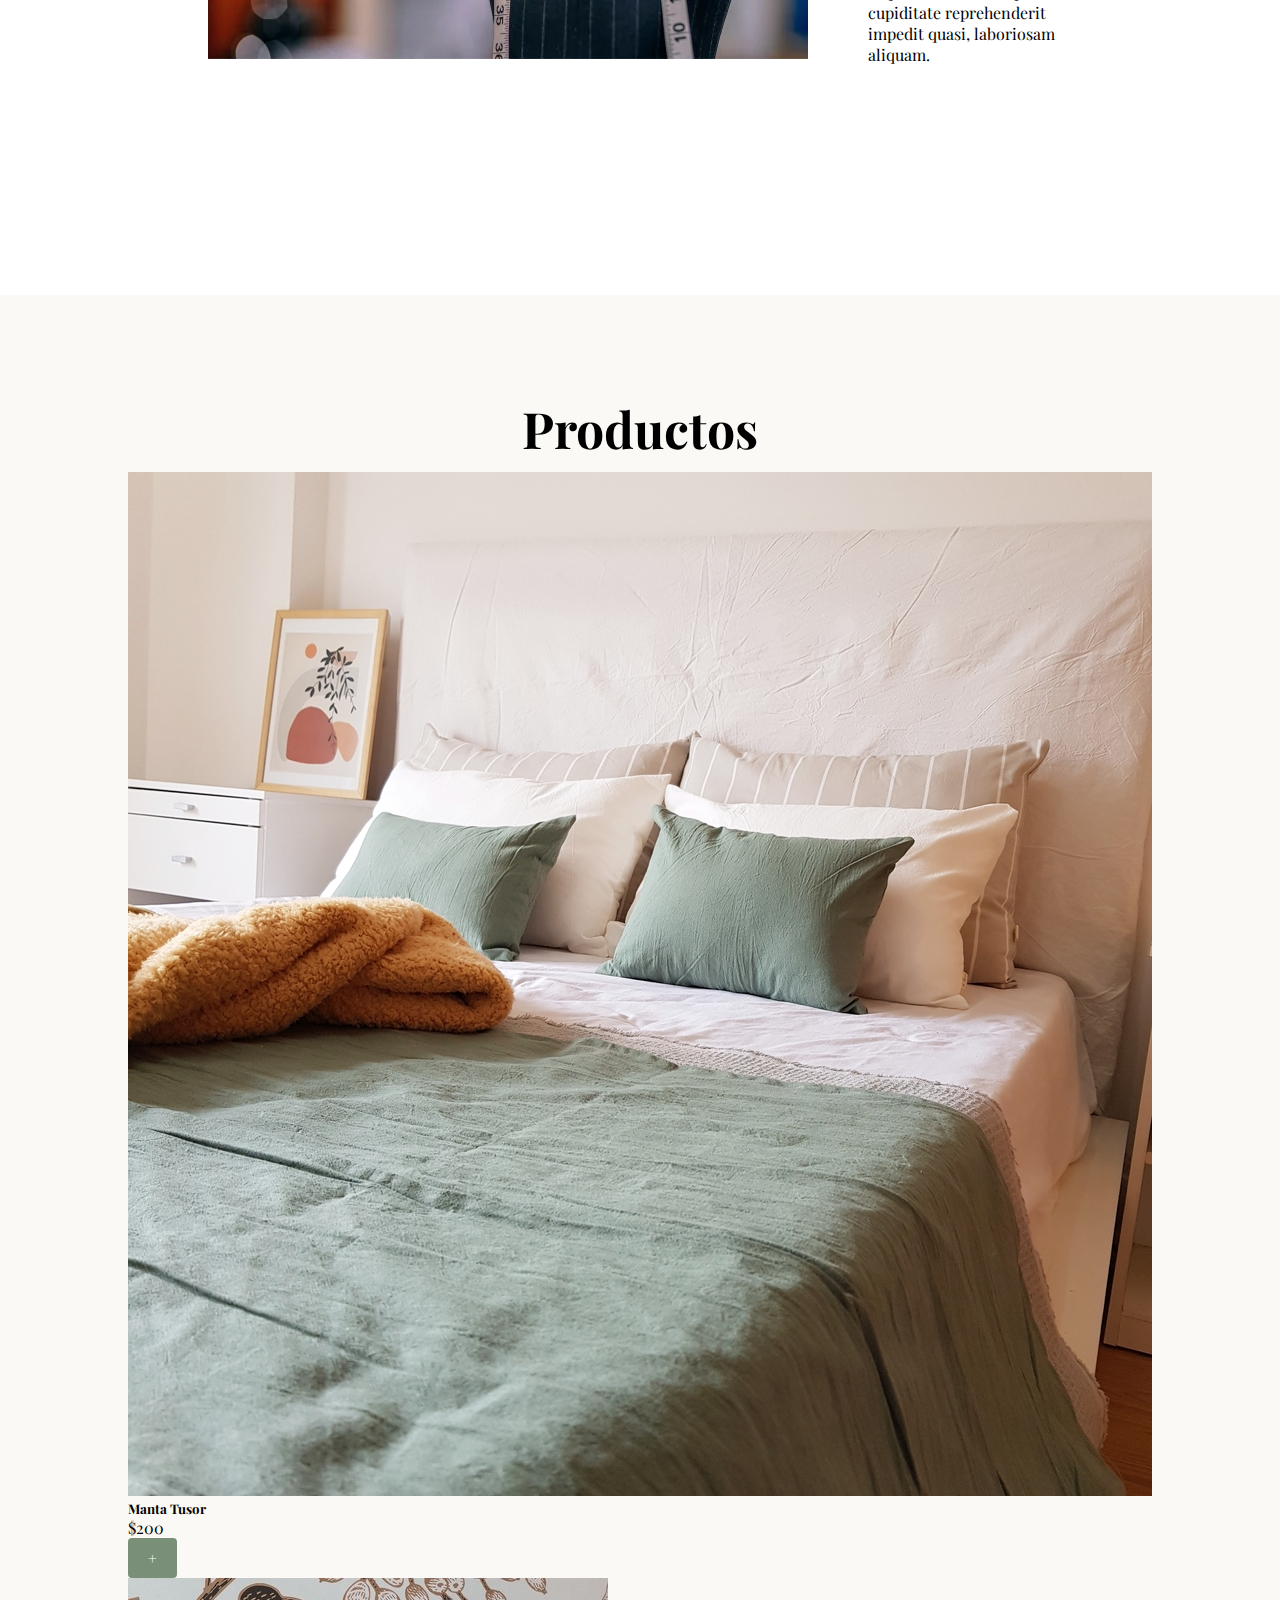
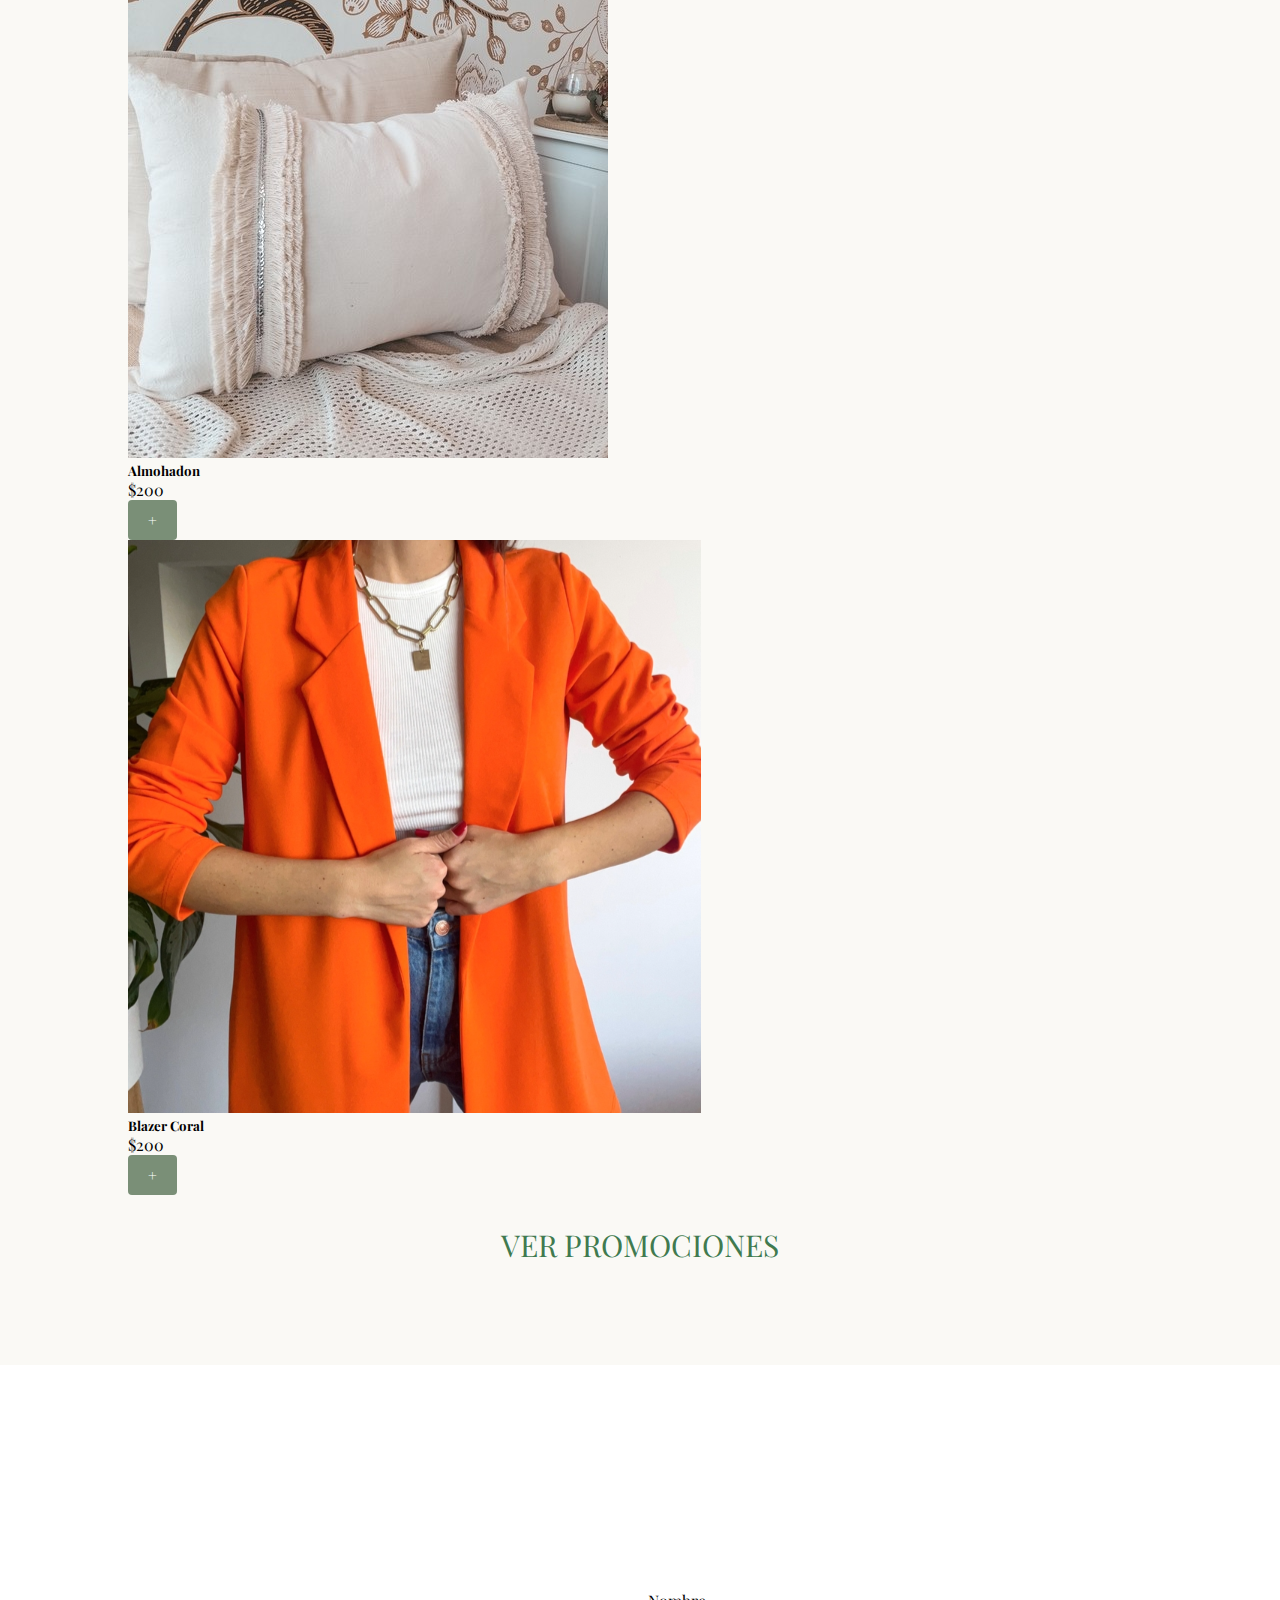
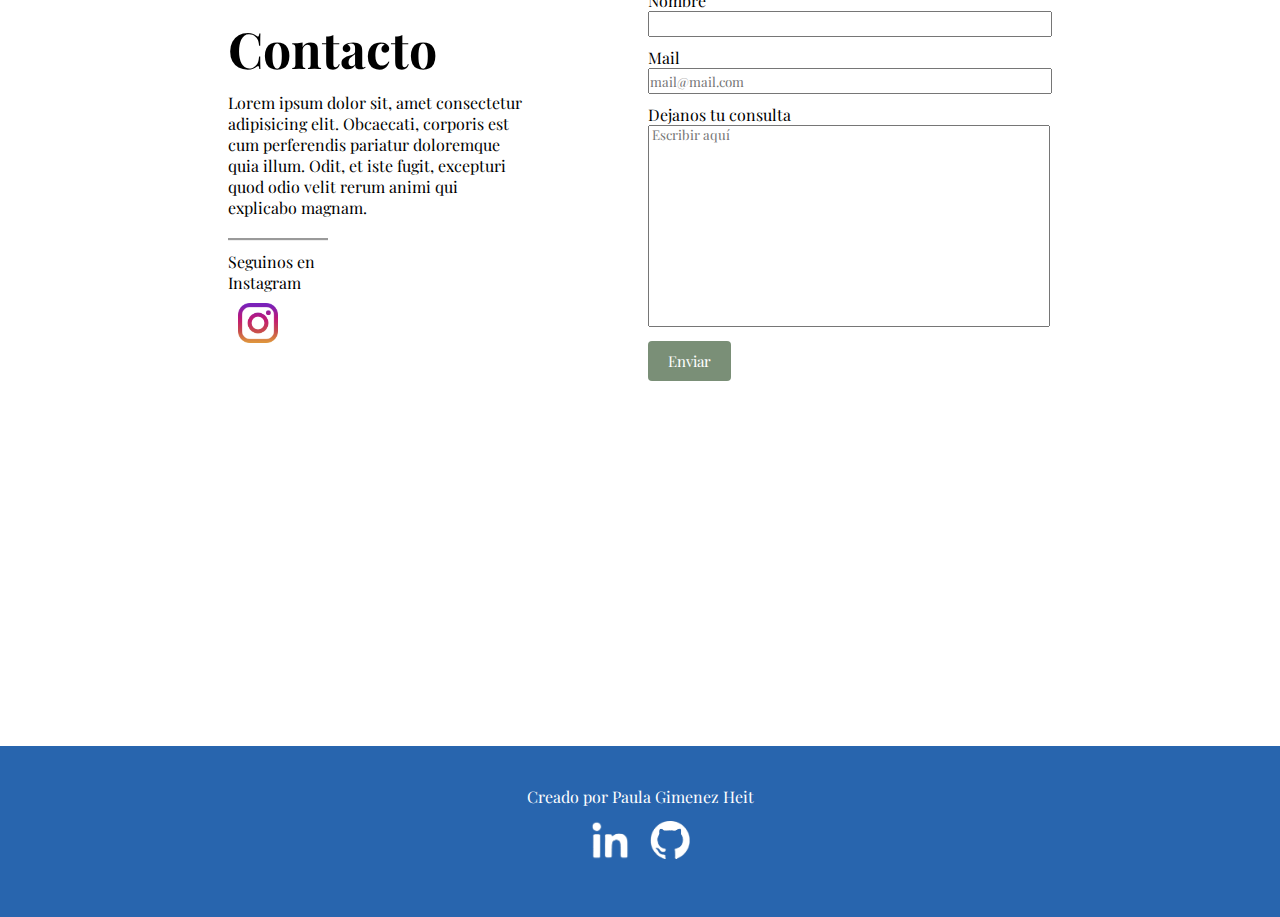
==== commit b2921fe1: "Se terminaron algunos detalles del proyecto" ====
--- a/index.html
+++ b/index.html
@@ -40,7 +40,7 @@
             <button type="button" class="btn-close" data-bs-dismiss="modal" aria-label="Close"></button>
             </div>
             <div class="modal-body">
-                <div class="col-sm-4">
+                <div class="col-sm-12">
                     <!-- Elementos del carrito -->
                     <ul id="carrito" class="list-group"></ul>
                     <hr>
@@ -50,7 +50,7 @@
                 </div>
             </div>
             <div class="modal-footer">
-            <button type="button" class="a-button-e" data-bs-dismiss="modal">Seguir</button>
+            <button type="button" class="a-button-e" data-bs-dismiss="modal">Seguir comprando</button>
             </div>
         </div>
         </div>
@@ -80,7 +80,7 @@
             <div class="container">
                 <div class="row">
                     <!-- Elementos generados a partir del JSON -->
-                    <div id="items" class="col-sm-8 row"></div>
+                    <div id="items" class="col-sm-12 row"></div>
                 </div>
             </div>
             <a href="./pages/promociones.html">VER PROMOCIONES</a>
--- a/css/styles.css
+++ b/css/styles.css
@@ -59,7 +59,6 @@
     background-color: #ffffff;
     border: 1px solid #ffffff;
 }
-
 .carrito-menu img {
     width: 22px;
     height: 22px;
@@ -105,7 +104,9 @@
     font-size: 50px;
     margin-bottom: 10px;
 }
-
+.list-group {
+    text-align: right;
+}
 /* Configuro la organizacion de la seccion productos, el color de fondo y la posicion del contenido */
 .flex-productos {
     display: flex;
@@ -324,8 +325,14 @@
 .flex-columna {
     font-size: 12px;
 }
+.flex-columna p {
+    width: 260px;
+}
 h2 {
     font-size: 40px
+}
+h5 {
+    font-size: 12px;
 }
 .input-contacto {
     width: 300px;
@@ -369,13 +376,16 @@
     margin: 10px;
     font-size: 16px;
 }
-    .flex-img {
+.flex-img {
     width: 320px;
 }
 .flex-menu{
     font-size: 17px;
     margin: 0 15px 0 15px;
 }
+button.carrito-menu {
+    margin: 10px;
+}
 .titulo-principal {
     font-size: 40px        
 }
@@ -389,9 +399,16 @@
     font-size: 12px;
     width: 370px;
 }
+.flex-columna p {
+    font-size: 13px;
+    width: 370px;
+}
 .flex-nosotros {
     display: flex;
     flex-direction: column;
+}
+.card-title {
+    font-size: 14px;
 }
 .flex-contacto {
     display: flex;
@@ -422,6 +439,7 @@
     width: 400px;
     text-align: center;
 }
+
 .flex-redes {
     margin: 20px 0 0 0;
     display: flex;
@@ -461,8 +479,21 @@
     width: 255px;
     font-size: 13.5px;
 }
+.flex-columna p {
+    font-size: 12px;
+    width: 230px;
+}
+.row {
+    display: flex;
+    flex-direction: column;
+    justify-content: center;
+    align-items: center;
+}
 .flex-columna img{
     width: 255px;
+}
+button.carrito-menu {
+    margin: 5px;
 }
 .flex-nosotros {
     padding: 90px 0 90px 0;
@@ -537,6 +568,9 @@
 .titulo-principal {
     font-size: 25px;
 }
+button.carrito-menu {
+    font-size: 13px;
+}
 .seccionInicio {
     padding-top: 70px;
     padding-bottom: 70px;
@@ -551,6 +585,15 @@
 .flex-nosotros {
     padding: 80px 0 80px 0;
 }
+.flex-productos {
+    padding: 50px;
+}
+.card-title {
+    font-size: 16px;
+}
+.list-group {
+    text-align: right;
+}
 .product-box p {
     font-size: 13px;
 }
@@ -560,6 +603,11 @@
 .product-box {
     width: 210px;
     height: 390px;
+}
+.card-title {
+    display: flex;
+    flex-direction: column;
+    font-size: 16px;
 }
 .flex-contacto {
     margin: 0;
